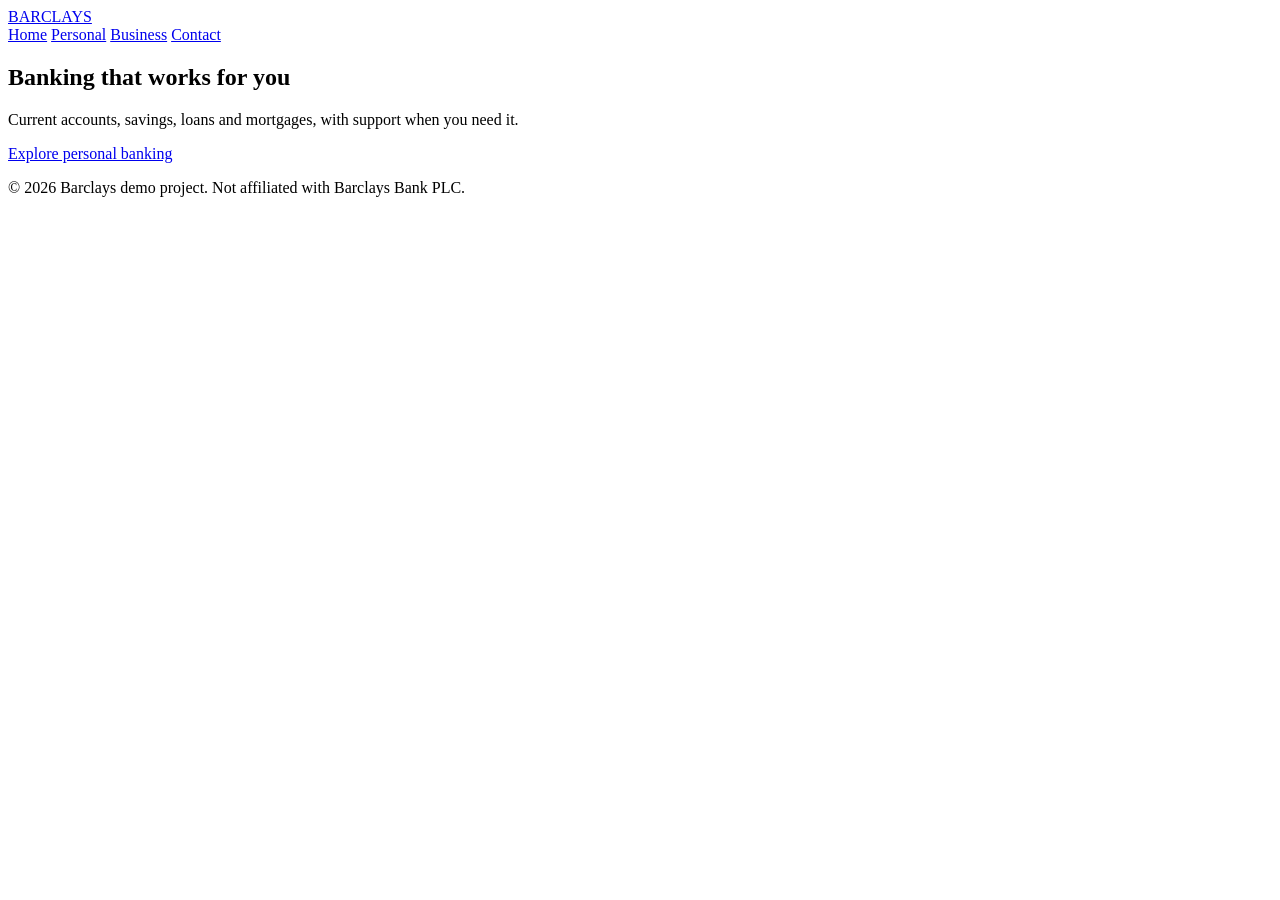
==== index.html @ 6595b338 "Rename index-32.html to index.html" ====
<!DOCTYPE html>
<html lang="en">
<head>
  <meta charset="UTF-8">
  <meta name="viewport" content="width=device-width, initial-scale=1.0">
  <title>Barclays | Banking for Everyone</title>
  <link rel="stylesheet" href="css/style.css">
</head>
<body>

  <header class="site-header">
    <div class="container nav-wrap">
      <a href="index.html" class="logo">BARCLAYS</a>
      <nav class="main-nav">
        <a href="index.html">Home</a>
        <a href="pages/personal.html">Personal</a>
        <a href="pages/business.html">Business</a>
        <a href="pages/contact.html">Contact</a>
      </nav>
    </div>
  </header>

  <section class="hero">
    <div class="container">
      <h1>Banking that works for you</h1>
      <p>Current accounts, savings, loans and mortgages, with support when you need it.</p>
      <a href="pages/personal.html" class="btn btn-primary">Explore personal banking</a>
    </div>
  </section>

  <footer class="site-footer">
    <div class="container">
      <p>&copy; 2026 Barclays demo project. Not affiliated with Barclays Bank PLC.</p>
    </div>
  </footer>

  <script src="js/main.js"></script>
</body>
</html>
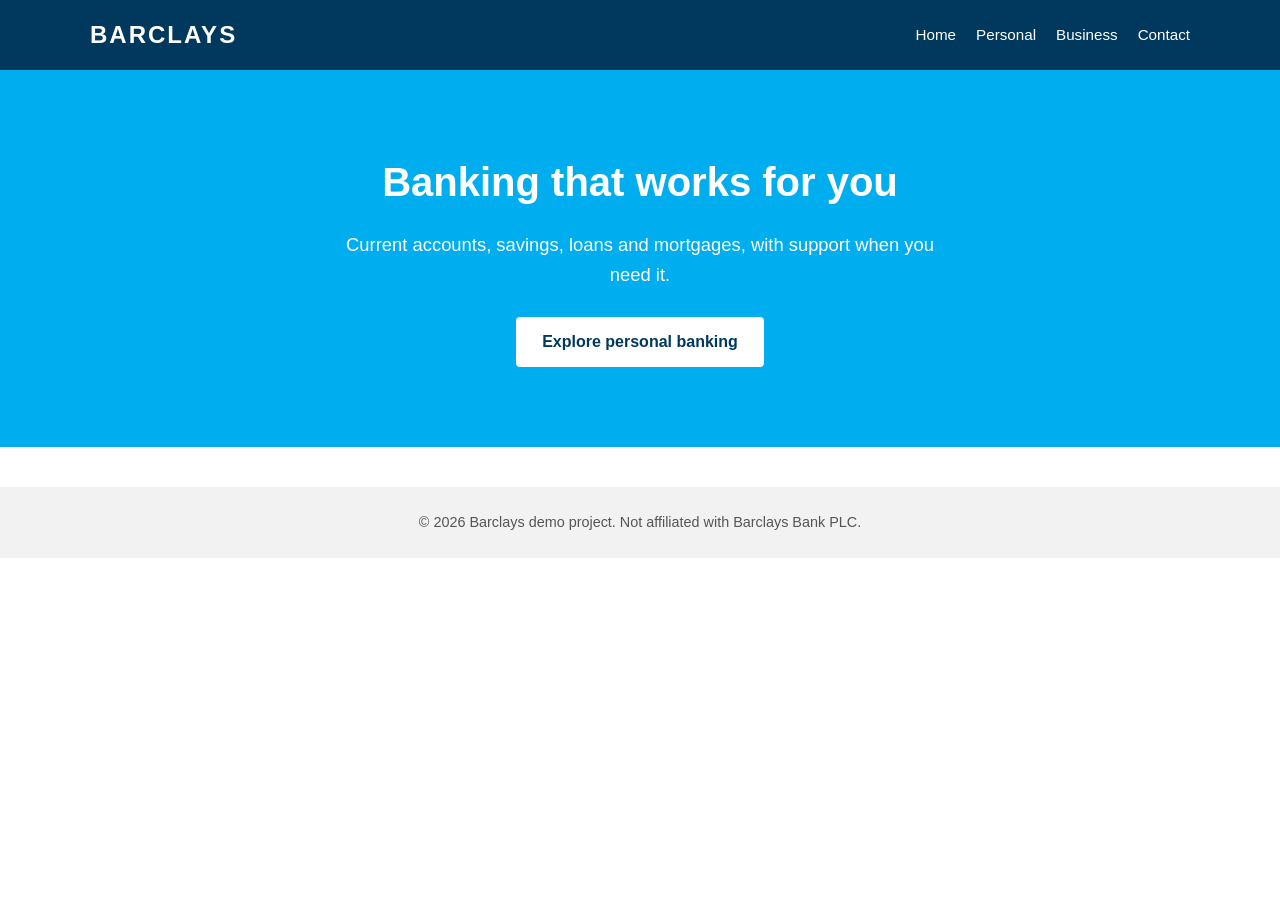
==== commit 2a5e06a8: "Rename index-28.html to index.html" ====
--- a/index.html
+++ b/index.html
@@ -4,7 +4,179 @@
   <meta charset="UTF-8">
   <meta name="viewport" content="width=device-width, initial-scale=1.0">
   <title>Barclays | Banking for Everyone</title>
-  <link rel="stylesheet" href="css/style.css">
+  <style>
+/* ===== Base ===== */
+* {
+  box-sizing: border-box;
+  margin: 0;
+  padding: 0;
+}
+
+body {
+  font-family: Arial, Helvetica, sans-serif;
+  line-height: 1.6;
+  color: #1a1a1a;
+  background: #ffffff;
+}
+
+a {
+  color: #00395d;
+}
+
+a:hover {
+  text-decoration: underline;
+}
+
+/* Visible focus outline for keyboard users */
+a:focus-visible,
+button:focus-visible {
+  outline: 3px solid #ffb81c;
+  outline-offset: 3px;
+}
+
+.container {
+  width: 90%;
+  max-width: 1100px;
+  margin: 0 auto;
+}
+
+/* ===== Header ===== */
+.site-header {
+  background: #00395d;
+  color: #ffffff;
+  padding: 16px 0;
+}
+
+.nav-wrap {
+  display: flex;
+  justify-content: space-between;
+  align-items: center;
+  flex-wrap: wrap;
+  gap: 12px;
+}
+
+.logo {
+  color: #ffffff;
+  font-size: 1.5rem;
+  font-weight: bold;
+  text-decoration: none;
+  letter-spacing: 2px;
+}
+
+.main-nav {
+  display: flex;
+  gap: 20px;
+  flex-wrap: wrap;
+}
+
+.main-nav a {
+  color: #ffffff;
+  text-decoration: none;
+  font-size: 0.95rem;
+}
+
+.main-nav a:hover {
+  text-decoration: underline;
+}
+
+/* ===== Hero ===== */
+.hero {
+  background: #00aeef;
+  color: #ffffff;
+  padding: 80px 0;
+  text-align: center;
+}
+
+.hero h1 {
+  font-size: 2.5rem;
+  margin-bottom: 16px;
+}
+
+.hero p {
+  font-size: 1.15rem;
+  margin-bottom: 28px;
+  max-width: 600px;
+  margin-left: auto;
+  margin-right: auto;
+}
+
+/* ===== Buttons ===== */
+.btn {
+  display: inline-block;
+  padding: 12px 26px;
+  border-radius: 4px;
+  text-decoration: none;
+  font-weight: bold;
+  transition: background 0.2s ease;
+}
+
+.btn-primary {
+  background: #ffffff;
+  color: #00395d;
+}
+
+.btn-primary:hover {
+  background: #e6f4fb;
+  text-decoration: none;
+}
+
+/* ===== Inner page content (Personal, Business, Contact) ===== */
+.page-content {
+  max-width: 760px;
+  padding: 48px 0;
+}
+
+.page-content h2 {
+  color: #00395d;
+  font-size: 1.5rem;
+  margin: 32px 0 10px;
+  padding-top: 8px;
+  border-top: 1px solid #d9e2e8;
+}
+
+.page-content h2:first-child {
+  margin-top: 0;
+  border-top: none;
+  padding-top: 0;
+}
+
+.page-content p {
+  margin-bottom: 12px;
+  color: #333333;
+}
+
+/* ===== Footer ===== */
+.site-footer {
+  background: #f2f2f2;
+  padding: 24px 0;
+  margin-top: 40px;
+  font-size: 0.9rem;
+  color: #555555;
+  text-align: center;
+}
+
+/* ===== Mobile ===== */
+@media (max-width: 600px) {
+  .hero h1 {
+    font-size: 1.9rem;
+  }
+
+  .hero {
+    padding: 56px 0;
+  }
+
+  .page-content {
+    padding: 32px 0;
+  }
+}
+
+/* Respect users who prefer less motion */
+@media (prefers-reduced-motion: reduce) {
+  .btn {
+    transition: none;
+  }
+}
+</style>
 </head>
 <body>
 
